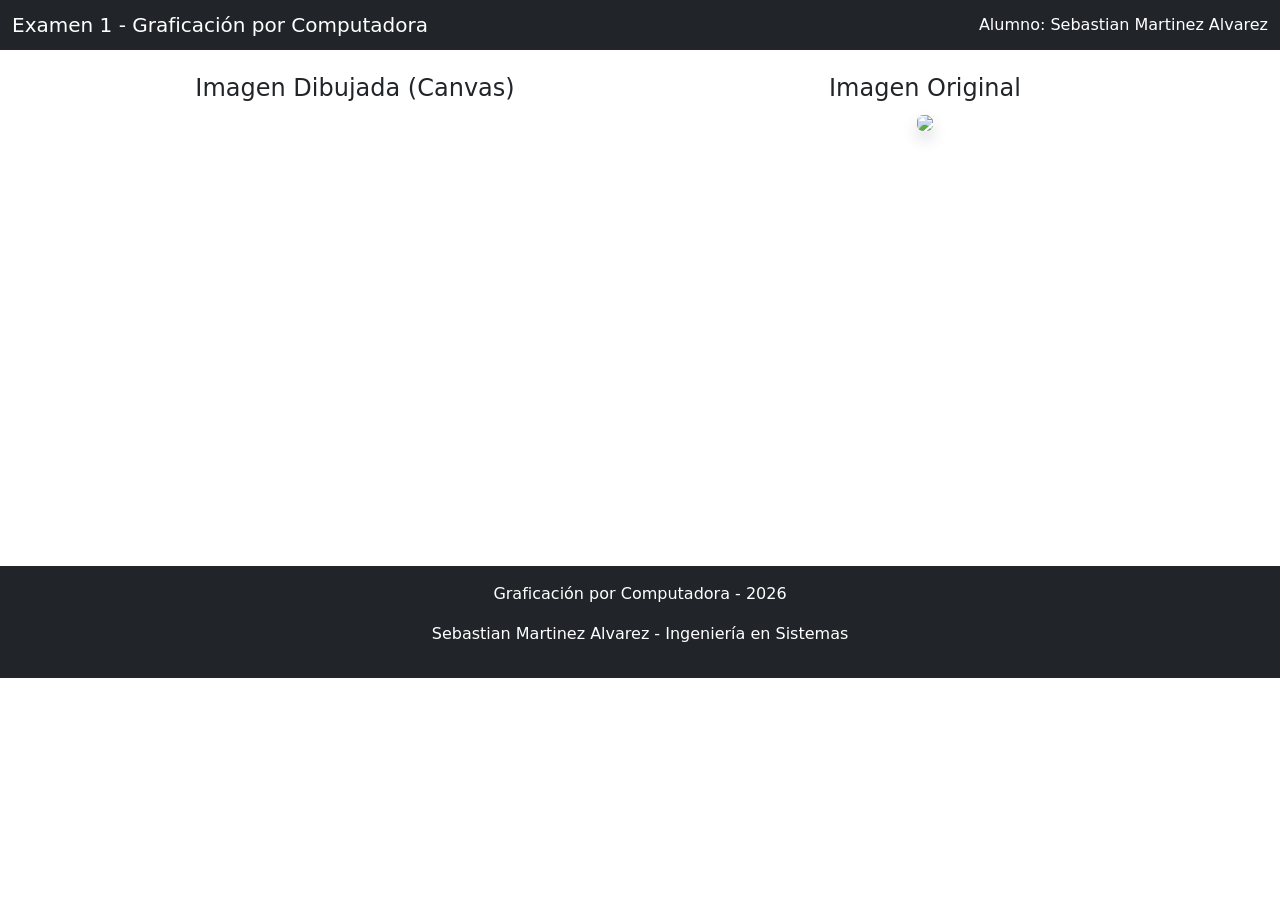
==== index.html @ 9ee5c2fb "Add files via upload" ====
<!DOCTYPE html>
<html lang="es">
<head>
    <meta charset="UTF-8">
    <title>Graficación por Computadora - Canvas 2D</title>

    <!-- Favicon -->
    <link rel="icon" type="image/png" href="img/favicon.png">

    <!-- Bootstrap -->
    <link href="https://cdn.jsdelivr.net/npm/bootstrap@5.3.2/dist/css/bootstrap.min.css" rel="stylesheet">

    <!-- CSS Personalizado -->
    <link rel="stylesheet" href="css/styles.css">
</head>
<body>

<!-- Navbar -->
<nav class="navbar navbar-dark bg-dark">
    <div class="container-fluid">
        <span class="navbar-brand mb-0 h1">Examen 1 - Graficación por Computadora</span>
        <span class="text-white">Alumno: Sebastian Martinez Alvarez</Main></span>
    </div>
</nav>

<div class="container mt-4">
    <div class="row">

        <!-- Canvas -->
        <div class="col-md-6 text-center">
            <h4>Imagen Dibujada (Canvas)</h4>
            <canvas id="canvas" width="500" height="400"></canvas>
        </div>

        <!-- Imagen original -->
        <div class="col-md-6 text-center">
            <h4>Imagen Original</h4>
            <img src="img/imagen.png" class="img-fluid rounded shadow">
        </div>

    </div>
</div>

<!-- Footer -->
<footer class="bg-dark text-white text-center mt-5 p-3">
    <p>Graficación por Computadora - 2026</p>
    <p>Sebastian Martinez Alvarez - Ingeniería en Sistemas</p>
</footer>

<script src="js/main.js"></script>
</body>
</html>
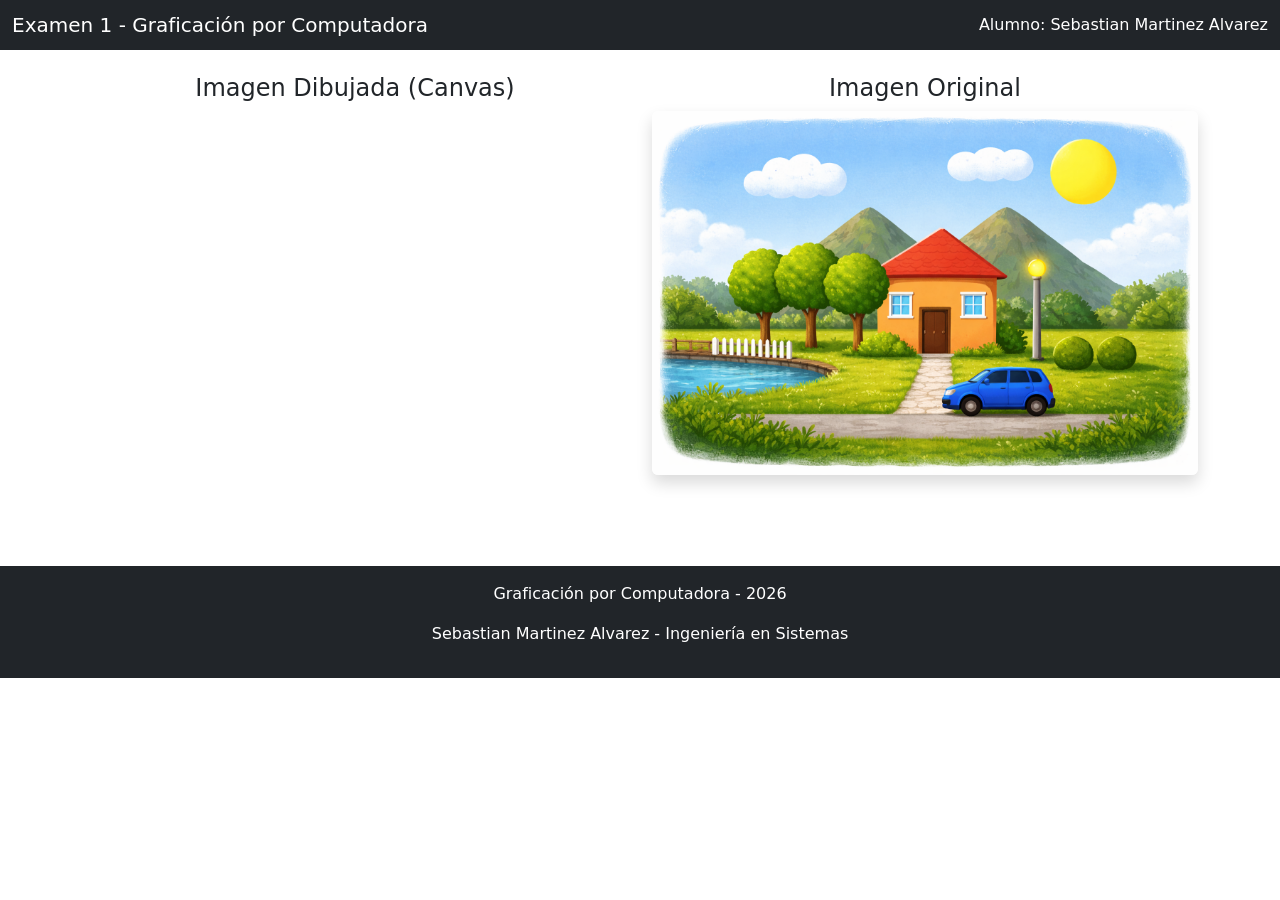
==== commit e13a15f5: "Update index.html Updated image paths and corrected HTML structure." ====
--- a/index.html
+++ b/index.html
@@ -5,7 +5,7 @@
     <title>Graficación por Computadora - Canvas 2D</title>
 
     <!-- Favicon -->
-    <link rel="icon" type="image/png" href="img/favicon.png">
+    <link rel="icon" type="image/png" href="assets/img/favicon.png">
 
     <!-- Bootstrap -->
     <link href="https://cdn.jsdelivr.net/npm/bootstrap@5.3.2/dist/css/bootstrap.min.css" rel="stylesheet">
@@ -35,7 +35,7 @@
         <!-- Imagen original -->
         <div class="col-md-6 text-center">
             <h4>Imagen Original</h4>
-            <img src="img/imagen.png" class="img-fluid rounded shadow">
+            <img src="assets/img/imagen.png" class="img-fluid rounded shadow">
         </div>
 
     </div>
@@ -49,4 +49,5 @@
 
 <script src="js/main.js"></script>
 </body>
-</html>+
+</html>
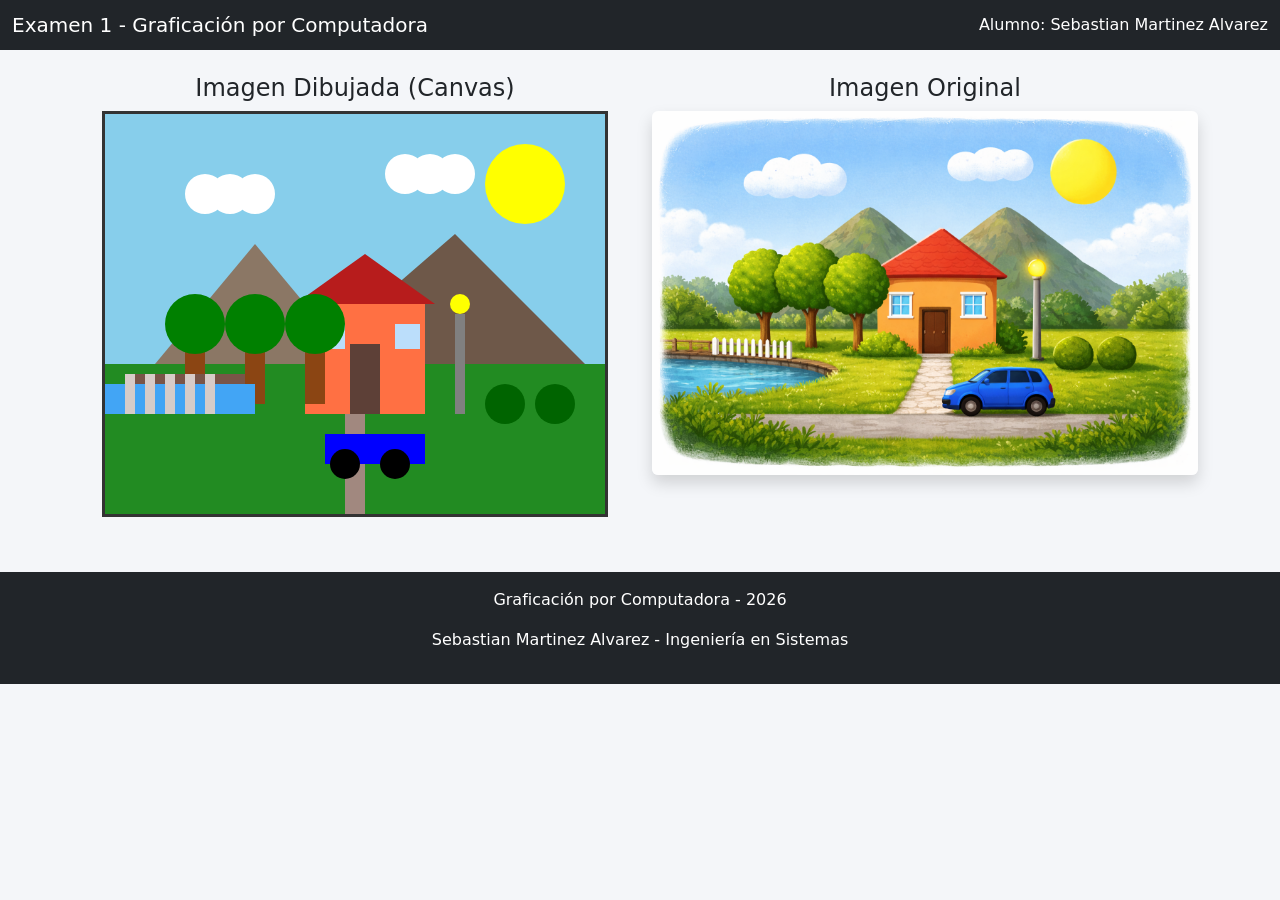
==== commit 90f9a61b: "Update index.html Updated the path for the custom CSS file and fixed a closing tag in the navbar." ====
--- a/index.html
+++ b/index.html
@@ -11,7 +11,7 @@
     <link href="https://cdn.jsdelivr.net/npm/bootstrap@5.3.2/dist/css/bootstrap.min.css" rel="stylesheet">
 
     <!-- CSS Personalizado -->
-    <link rel="stylesheet" href="css/styles.css">
+    <link rel="stylesheet" href="assets/css/styles.css">
 </head>
 <body>
 
@@ -47,7 +47,8 @@
     <p>Sebastian Martinez Alvarez - Ingeniería en Sistemas</p>
 </footer>
 
-<script src="js/main.js"></script>
+<script src="assets/js/main.js"></script>
 </body>
 
 </html>
+
--- a/assets/css/styles.css
+++ b/assets/css/styles.css
@@ -0,0 +1,12 @@
+body {
+    background-color: #f4f6f9;
+}
+
+canvas {
+    border: 3px solid #333;
+    background-color: #ffffff;
+}
+
+footer {
+    margin-top: 40px;
+}
